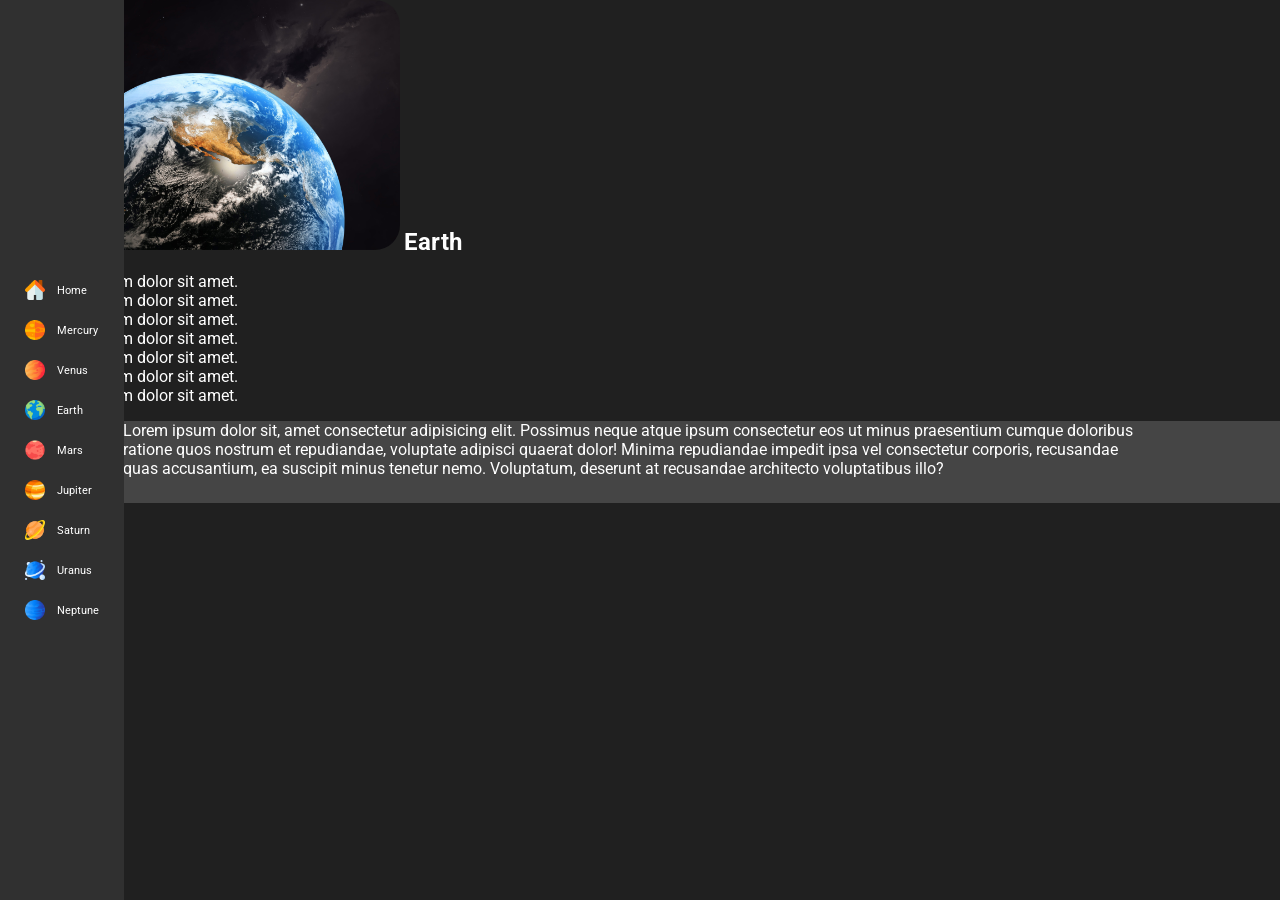
==== pages/earth.html @ ac30dd6d "Initial commit" ====
<!DOCTYPE html>
<html lang="en">
	<head>
		<meta charset="UTF-8" />
		<meta name="viewport" content="width=device-width, initial-scale=1.0" />
		<link
			href="https://fonts.googleapis.com/css2?family=Roboto:wght@400;700&display=swap"
			rel="stylesheet" />
		<title>The Solar System - Earth</title>
		<link rel="stylesheet" href="../index.css" />
		<link rel="icon" href="../assets/solar-system.png" />
	</head>
	<body>
		<div class="sidebar">
			<a href="../index.html">
				<div class="sidebar-item">
					<img class="sidebar-icon" src="../assets/home-icon.png" alt="Home" />
					<p>Home</p>
				</div>
			</a>
			<a href="mercury.html">
				<div class="sidebar-item">
					<img class="sidebar-icon" src="../assets/mercury.png" alt="Mercury" />
					<p>Mercury</p>
				</div>
			</a>
			<a href="venus.html">
				<div class="sidebar-item">
					<img class="sidebar-icon" src="../assets/venus.png" alt="Venus" />
					<p>Venus</p>
				</div>
			</a>
			<a href="earth.html">
				<div class="sidebar-item">
					<img class="sidebar-icon" src="../assets/earth.png" alt="Earth" />
					<p>Earth</p>
				</div>
			</a>
			<a href="mars.html">
				<div class="sidebar-item">
					<img class="sidebar-icon" src="../assets/mars.png" alt="Mars" />
					<p>Mars</p>
				</div>
			</a>
			<a href="jupiter.html">
				<div class="sidebar-item">
					<img class="sidebar-icon" src="../assets/jupiter.png" alt="Jupiter" />
					<p>Jupiter</p>
				</div>
			</a>
			<a href="saturn.html">
				<div class="sidebar-item">
					<img class="sidebar-icon" src="../assets/saturn.png" alt="Saturn" />
					<p>Saturn</p>
				</div>
			</a>
			<a href="uranus.html">
				<div class="sidebar-item">
					<img class="sidebar-icon" src="../assets/uranus.png" alt="Uranus" />
					<p>Uranus</p>
				</div>
			</a>
			<a href="neptune.html">
				<div class="sidebar-item">
					<img class="sidebar-icon" src="../assets/neptune.png" alt="Neptune" />
					<p>Neptune</p>
				</div>
			</a>
		</div>
		<img class="planet" src="../assets/earth-realistic.png" alt="Earth" />
		<h2>Earth</h2>
		<ul>
			<li>Lorem ipsum dolor sit amet.</li>
			<li>Lorem ipsum dolor sit amet.</li>
			<li>Lorem ipsum dolor sit amet.</li>
			<li>Lorem ipsum dolor sit amet.</li>
			<li>Lorem ipsum dolor sit amet.</li>
			<li>Lorem ipsum dolor sit amet.</li>
			<li>Lorem ipsum dolor sit amet.</li>
		</ul>
		<div class="content-wrapper">
			<p class="content">
				Lorem ipsum dolor sit, amet consectetur adipisicing elit. Possimus neque
				atque ipsum consectetur eos ut minus praesentium cumque doloribus
				ratione quos nostrum et repudiandae, voluptate adipisci quaerat dolor!
				Minima repudiandae impedit ipsa vel consectetur corporis, recusandae
				quas accusantium, ea suscipit minus tenetur nemo. Voluptatum, deserunt
				at recusandae architecto voluptatibus illo?
			</p>
		</div>
	</body>
</html>
---- index.css ----
body {
	background-color: #202020;
	user-select: none;
	margin: 0;
	position: relative;
	min-height: 100vh;
}

div,
h1,
h2,
h3,
h4,
h5,
h6,
p,
a {
	color: white;
	font-family: Roboto, "Gill Sans", "Gill Sans MT", Calibri, "Trebuchet MS",
		sans-serif;
	margin: 0;
	text-decoration: none;
	display: inline-block;
}

li {
	color: white;
	font-family: Roboto, "Gill Sans", "Gill Sans MT", Calibri, "Trebuchet MS",
		sans-serif;
	margin: 0;
}

.title-wrapper {
	display: flex;
	align-items: center;
	background-color: #202020;
	padding-left: 123.4px; /* Adjust as needed */
}

.title {
	font-size: 48px;
	width: 100%;
	text-align: center;
}

.centered {
	text-align: center;
}

.block {
	display: block;
}

.solar-system-banner {
	max-width: 100%;
	height: auto;
	display: block;
	margin: 0 auto;
}

.content-wrapper {
	position: relative;
	display: flex;
	align-items: center;
	background-color: #454545;
	padding-bottom: 25px;
	padding-left: 123.4px; /* Adjust as needed */
	padding-right: 123.4px; /* Adjust as needed */
}

.homepage-content {
	max-width: 100%;
	margin: 0 auto;
}

.content {
	max-width: 100%;
	margin: 0 auto;
}

.planet {
	width: 100%;
	max-width: 400px;
	margin: 0 auto;
	border-radius: 25px;
}

.image-wrapper {
	position: absolute;
	background-color: black;
	right: 0;
	left: 0;
	z-index: -10;
}

.bullet-point-wrapper {
	background-color: #373737;
}

.sidebar {
	position: fixed;
	top: 0;
	bottom: 0;
	left: 0;
	display: flex;
	flex-direction: column;
	justify-content: center;
	background-color: #303030;
	z-index: 10; /* Ensure the sidebar is above other elements */
}

.sidebar-item {
	display: flex;
	align-items: center;
	padding: 10px 25px;
}

.sidebar-item:hover {
	background-color: #454545;
}

.sidebar-item img {
	width: 20px;
	height: 20px;
	margin-right: 12px;
}

.sidebar-item p {
	font-size: 11px;
}

@media screen and (max-width: 640px) {
	.sidebar-item p {
		font-size: 0;
	}

	.sidebar-item img {
		margin-right: 0;
	}
}
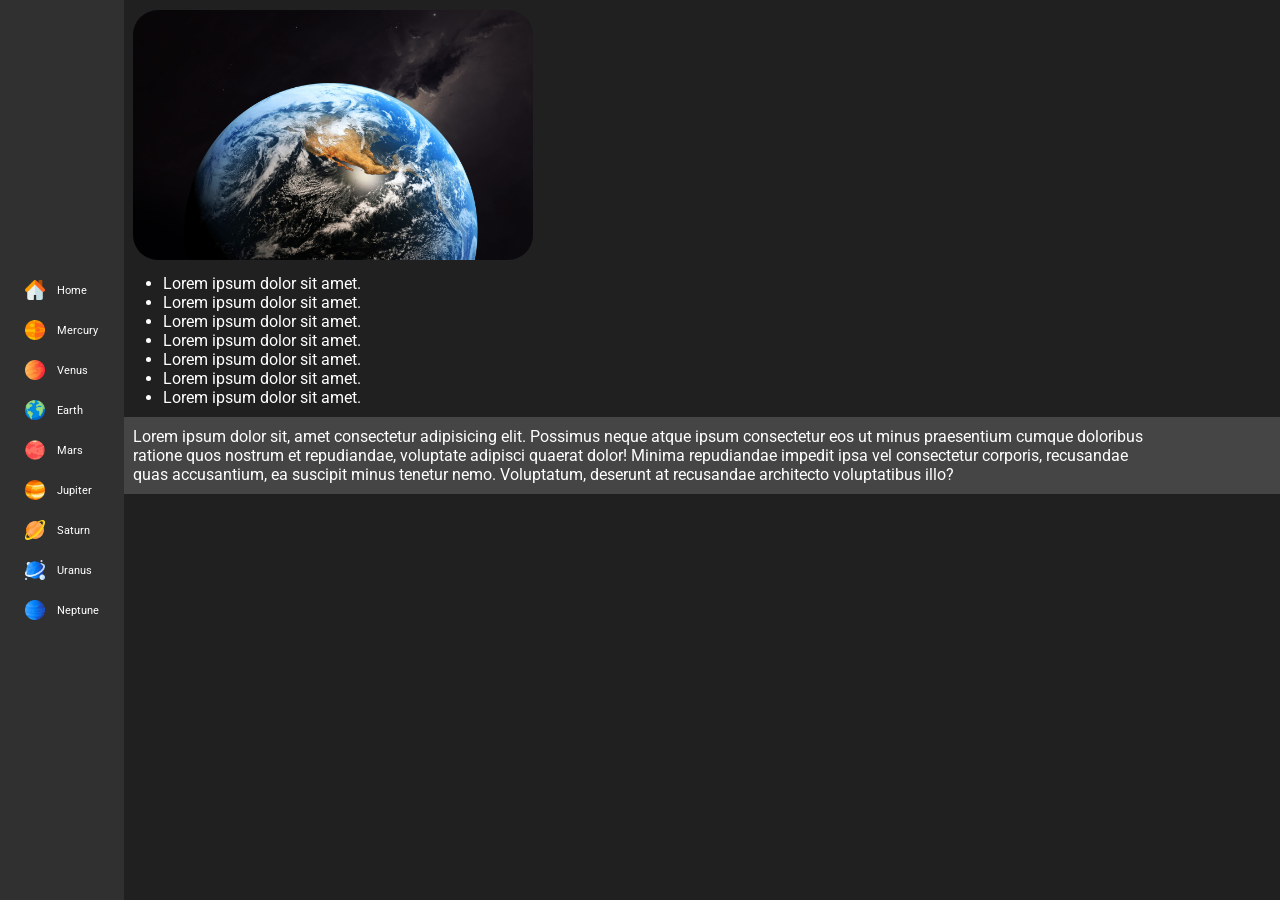
==== commit c91889af: "Fix CSS" ====
--- a/pages/earth.html
+++ b/pages/earth.html
@@ -68,8 +68,7 @@
 			</a>
 		</div>
 		<img class="planet" src="../assets/earth-realistic.png" alt="Earth" />
-		<h2>Earth</h2>
-		<ul>
+		<ul class="content">
 			<li>Lorem ipsum dolor sit amet.</li>
 			<li>Lorem ipsum dolor sit amet.</li>
 			<li>Lorem ipsum dolor sit amet.</li>
--- a/index.css
+++ b/index.css
@@ -23,11 +23,22 @@
 	display: inline-block;
 }
 
+p.homepage-content {
+	margin-left: 10px;
+	margin-top: 10px;
+	margin-bottom: 10px;
+}
+
+ul.content {
+	max-width: 100%;
+	margin-left: 123.4px;
+	margin-bottom: 10px;
+}
+
 li {
 	color: white;
 	font-family: Roboto, "Gill Sans", "Gill Sans MT", Calibri, "Trebuchet MS",
 		sans-serif;
-	margin: 0;
 }
 
 .title-wrapper {
@@ -63,7 +74,6 @@
 	display: flex;
 	align-items: center;
 	background-color: #454545;
-	padding-bottom: 25px;
 	padding-left: 123.4px; /* Adjust as needed */
 	padding-right: 123.4px; /* Adjust as needed */
 }
@@ -75,13 +85,16 @@
 
 .content {
 	max-width: 100%;
-	margin: 0 auto;
+	margin-left: 10px;
+	margin-top: 10px;
+	margin-bottom: 10px;
 }
 
 .planet {
 	width: 100%;
 	max-width: 400px;
-	margin: 0 auto;
+	margin-left: 133.4px;
+	margin-top: 10px;
 	border-radius: 25px;
 }
 
